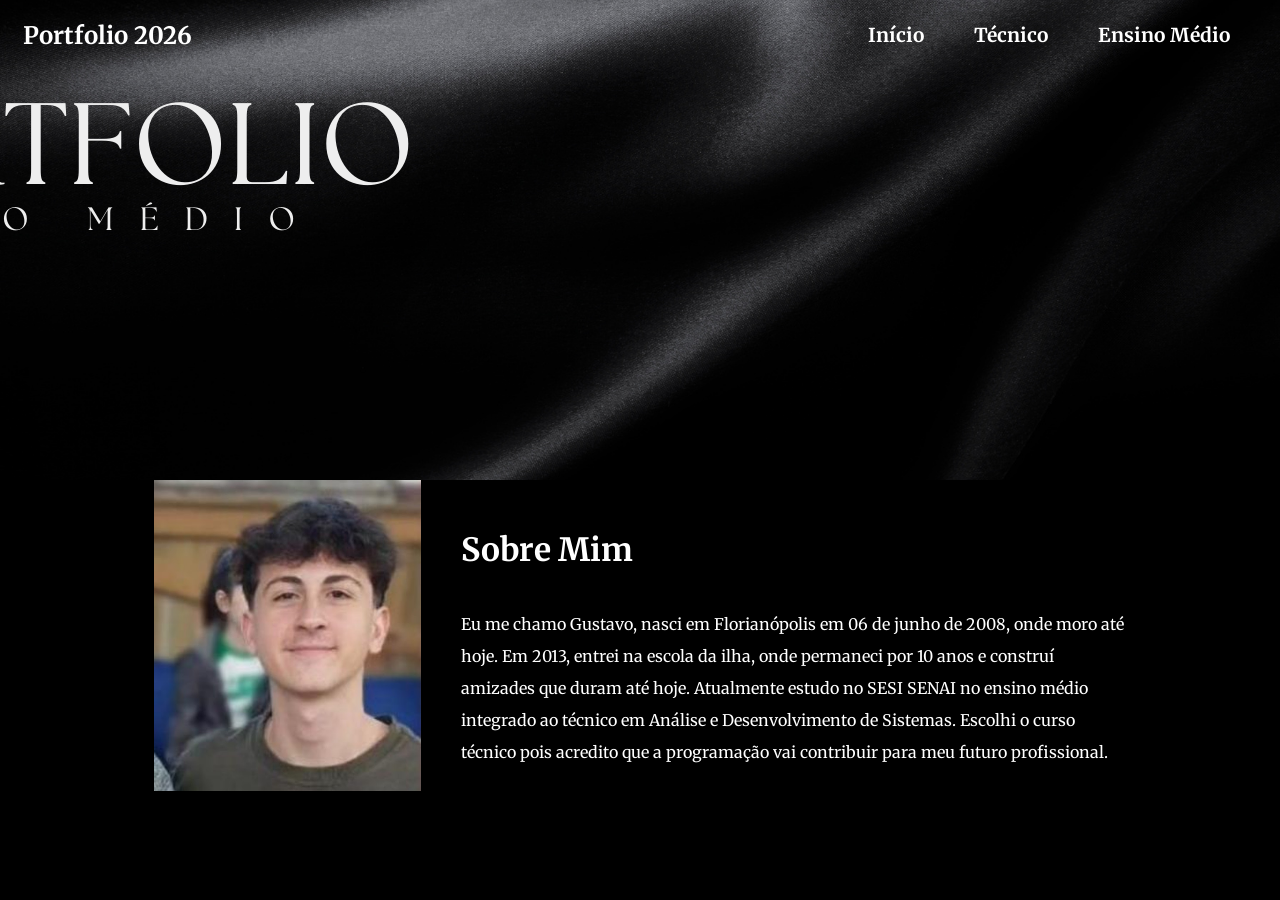
==== index.html @ dc2dc4dd "versao 1" ====
<!DOCTYPE html>
<html lang="pt-BR">
<head>
    <meta charset="UTF-8">
    <meta name="viewport" content="width=device-width, initial-scale=1.0">
    <title>Portfolio 2026</title>
    <link rel="stylesheet" href="css/index.css">
</head>
<body>

<header>
    <nav class="barra-nav">

        <h1 class="titulo-nav">Portfolio 2026</h1>

        <div class="menu-nav">

            <div class="item-menu">
                <button class="botao-menu">
                    <a href="index.html" class="link-menu">Início</a>
                </button>
            </div>

            <div class="item-menu">
                <button class="botao-menu">Técnico</button>
                <ul class="menu-drop">
                    <li><a href="#">1º Tri</a></li>
                    <li><a href="#">2º Tri</a></li>
                    <li><a href="#">3º Tri</a></li>
                </ul>
            </div>

            <div class="item-menu">
                <button class="botao-menu">Ensino Médio</button>
                <ul class="menu-drop">
                    <li><a href="humanas.html">Humanas</a></li>
                    <li><a href="natureza.html">Natureza</a></li>
                    <li><a href="matematica.html">Matemática</a></li>
                    <li><a href="linguagens.html">Linguagens</a></li>
                </ul>
            </div>

        </div>

    </nav>
</header>

<div class="seçao1">

    <div class="retrato-img">
        <img src="imagens/retrato.jpg" alt="">
    </div>

    <div class="seçao1-texto">
        <h2>Sobre Mim</h2>
        <p>
            Eu me chamo Gustavo, nasci em Florianópolis em 06 de junho de 2008, onde moro até hoje.
            Em 2013, entrei na escola da ilha, onde permaneci por 10 anos e construí amizades que
            duram até hoje. Atualmente estudo no SESI SENAI no ensino médio integrado ao técnico
            em Análise e Desenvolvimento de Sistemas. Escolhi o curso técnico pois acredito que
            a programação vai contribuir para meu futuro profissional.
        </p>
    </div>

</div>

<script src="script.js"></script>
</body>
</html>
---- css/index.css ----
@import url('https://fonts.googleapis.com/css2?family=Merriweather:wght@300;400;700;900&display=swap');

body {
  margin: 0;
  padding: 0;
  background-color: black;
  font-family: 'Merriweather', serif;
}

/* HEADER */
header {
  min-height: 480px;
  background-image: url(../imagens/header-img.png);
  background-position: center;
  background-repeat: no-repeat;
}

/* NAV */
.barra-nav {
  width: 100%;
  display: flex;
  align-items: center;
  position: fixed;
  z-index: 9999;
}

.titulo-nav {
  margin-left: 23px;
  color: white;
}

.menu-nav {
  display: flex;
  margin-left: auto;
  margin-right: 40px;
  gap: 30px;
}

.item-menu {
  position: relative;
}

.botao-menu {
  background: transparent;
  border: none;
  color: white;
  cursor: pointer;
  font-size: 1.2em;
  font-weight: bold;
  font-family: 'Merriweather', serif;
  padding: 10px;
}

.link-menu {
  color: white;
  text-decoration: none;
}

/* DROPDOWN */
.menu-drop {
  list-style: none;
  padding: 0;
  margin: 0;
  display: none;
  position: absolute;
  top: 100%;
  left: 0;
  min-width: 160px;
}

.item-menu:hover .menu-drop {
  display: block;
}

.menu-drop li {
  padding: 10px;
}

.menu-drop li:hover {
  border-bottom: 2px solid white;
}

.menu-drop a {
  color: white;
  text-decoration: none;
  display: block;
}

/* CONTEÚDO */
.seçao1{
  color: white;
  display: flex;
  gap: 40px;
  justify-content: center;
  align-items: center;
}

.seçao1-texto {
  width: 665px;
  line-height: 2;
}

.seçao1-texto h2 {
  font-size: xx-large;
}

.retrato-img img {
  width: 267.6px;
  height: 311px;
}
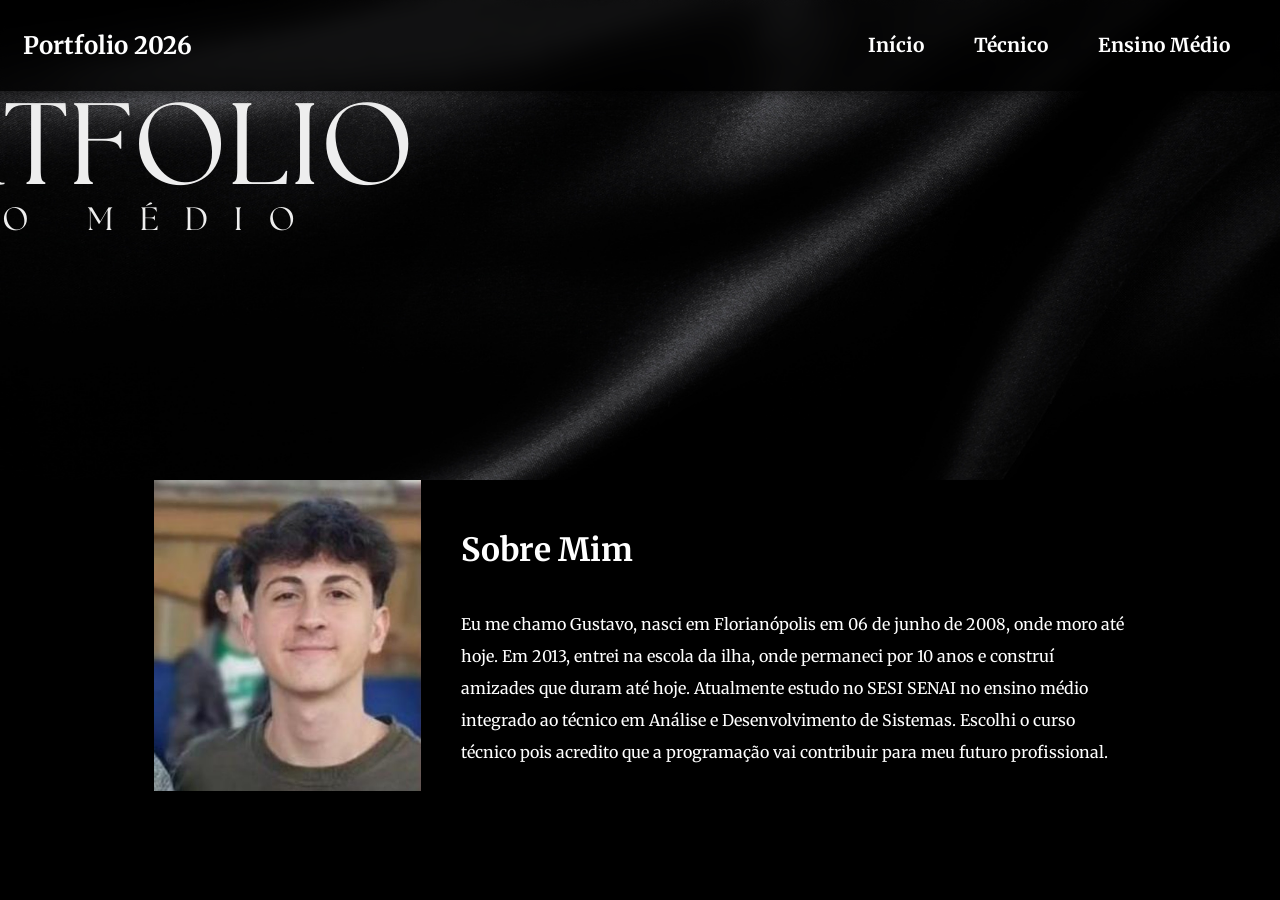
==== commit ff1688f0: "att mtm natureza" ====
--- a/index.html
+++ b/index.html
@@ -16,9 +16,7 @@
         <div class="menu-nav">
 
             <div class="item-menu">
-                <button class="botao-menu">
-                    <a href="index.html" class="link-menu">Início</a>
-                </button>
+                <a href="index.html" class="botao-menu link-menu">Início</a>
             </div>
 
             <div class="item-menu">
--- a/css/index.css
+++ b/css/index.css
@@ -21,7 +21,12 @@
   display: flex;
   align-items: center;
   position: fixed;
+  top: 0;
   z-index: 9999;
+  background-color: rgba(0, 0, 0, 0.85);
+  backdrop-filter: blur(5px);
+  padding: 10px 0;
+  box-shadow: 0 4px 10px rgba(0, 0, 0, 0.5);
 }
 
 .titulo-nav {
@@ -49,6 +54,12 @@
   font-weight: bold;
   font-family: 'Merriweather', serif;
   padding: 10px;
+  display: inline-block;
+  transition: color 0.3s ease;
+}
+
+.botao-menu:hover {
+  color: #d1d1d1;
 }
 
 .link-menu {
@@ -59,13 +70,17 @@
 /* DROPDOWN */
 .menu-drop {
   list-style: none;
-  padding: 0;
+  padding: 10px 0;
   margin: 0;
   display: none;
   position: absolute;
   top: 100%;
   left: 0;
-  min-width: 160px;
+  min-width: 180px;
+  background-color: rgba(15, 15, 15, 0.95);
+  border-radius: 8px;
+  box-shadow: 0 8px 20px rgba(0, 0, 0, 0.6);
+  backdrop-filter: blur(5px);
 }
 
 .item-menu:hover .menu-drop {
@@ -73,17 +88,20 @@
 }
 
 .menu-drop li {
-  padding: 10px;
-}
-
-.menu-drop li:hover {
-  border-bottom: 2px solid white;
+  padding: 0;
 }
 
 .menu-drop a {
   color: white;
   text-decoration: none;
   display: block;
+  padding: 12px 20px;
+  transition: background-color 0.3s ease, padding-left 0.3s ease;
+}
+
+.menu-drop a:hover {
+  background-color: rgba(255, 255, 255, 0.1);
+  padding-left: 25px;
 }
 
 /* CONTEÚDO */
